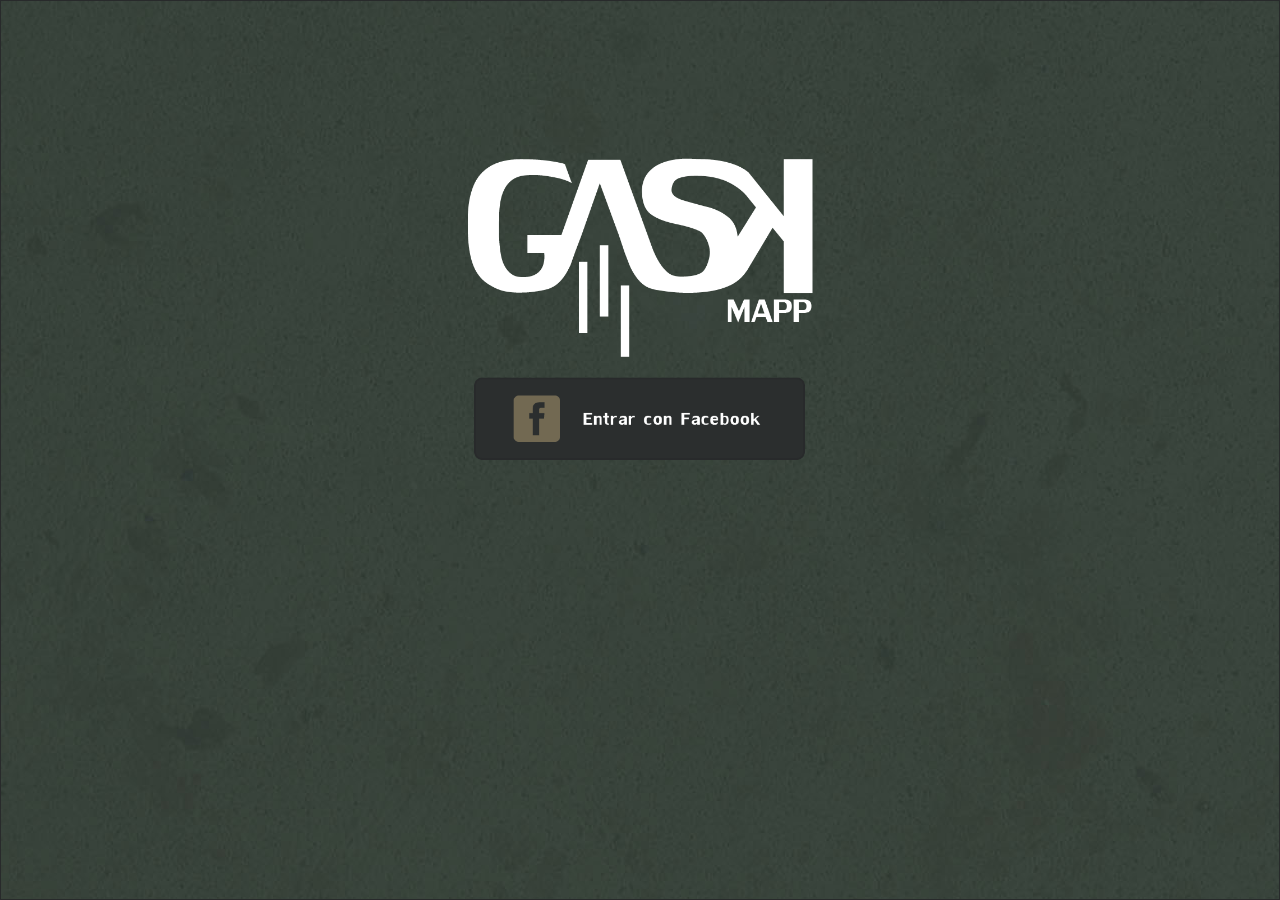
==== index.html @ 3f59571e "Carga Archivos" ====
<!DOCTYPE html>
<html>
    <!-- This code is only meant for previewing your Reflow design. -->
    <head>
	<link rel="stylesheet" href="boilerplate.css" />
	<link rel="stylesheet" href="index.css" />
	<meta charset="utf-8">
	<meta name="viewport" content="initial-scale = 1.0,maximum-scale = 1.0" />
    <script type="text/javascript" src="https://ajax.googleapis.com/ajax/libs/jquery/1.7.1/jquery.min.js"></script>
    <script type="text/javascript" src="javascripts/script.js"></script>
    <script src="https://developers.google.com/speed/libraries/devguide#jquery"></script>
    <script src="flogin.js"></script>
      <script>
        $(document).ready(function(){
          $('#login').facebook_login({
            appId: '713765698675242'
          });
          });
      </script>
    </head>
    <body>

    <div id="primaryContainer" class="primaryContainer clearfix">
        <div id="contLogin" class="clearfix">
            <div id="contLogotipo" class="clearfix">
                <img id="logotipo" src="img/logotipo.png" class="image" />
            </div>
            <div id="contEntrar" class="clearfix">
                <a href="gas.html" id="login"><img id="entrar" src="img/entrar.png" class="image" /><a/>
            </div>
        </div>
       
    </div>
    </body>
</html>
---- boilerplate.css ----
/*
 * HTML5 ✰ Boilerplate
 *
 * What follows is the result of much research on cross-browser styling.
 * Credit left inline and big thanks to Nicolas Gallagher, Jonathan Neal,
 * Kroc Camen, and the H5BP dev community and team.
 *
 * Detailed information about this CSS: h5bp.com/css
 *
 * ==|== normalize ==========================================================
 */


/* =============================================================================
   HTML5 display definitions
   ========================================================================== */

article, aside, details, figcaption, figure, footer, header, hgroup, nav, section { display: block; }
audio, canvas, video { display: inline-block; *display: inline; *zoom: 1; }
audio:not([controls]) { display: none; }
[hidden] { display: none; }


/* =============================================================================
   Base
   ========================================================================== */

/*
 * 1. Correct text resizing oddly in IE6/7 when body font-size is set using em units
 * 2. Force vertical scrollbar in non-IE
 * 3. Prevent iOS text size adjust on device orientation change, without disabling user zoom: h5bp.com/g
 */

html { font-size: 100%; overflow-y: scroll; -webkit-text-size-adjust: 100%; -ms-text-size-adjust: 100%; }

body { margin: 0; font-size: 100%; line-height: 1.231; }

body, button, input, select, textarea { font-family: helvetica, arial,"lucida grande", verdana, "メイリオ", "ＭＳ Ｐゴシック", sans-serif; color: #222; }
/*
 * Remove text-shadow in selection highlight: h5bp.com/i
 * These selection declarations have to be separate
 * Also: hot pink! (or customize the background color to match your design)
 */

::selection { text-shadow: none; background-color: highlight; color: highlighttext; }


/* =============================================================================
   Links
   ========================================================================== */

a { color: #00e; }
a:visited { color: #551a8b; }
a:hover { color: #06e; }
a:focus { outline: thin dotted; }

/* Improve readability when focused and hovered in all browsers: h5bp.com/h */
a:hover, a:active { outline: 0; }


/* =============================================================================
   Typography
   ========================================================================== */

abbr[title] { border-bottom: 1px dotted; }

b, strong { font-weight: bold; }

blockquote { margin: 1em 40px; }

dfn { font-style: italic; }

hr { display: block; height: 1px; border: 0; border-top: 1px solid #ccc; margin: 1em 0; padding: 0; }

ins { background: #ff9; color: #000; text-decoration: none; }

mark { background: #ff0; color: #000; font-style: italic; font-weight: bold; }

/* Redeclare monospace font family: h5bp.com/j */
pre, code, kbd, samp { font-family: monospace, serif; _font-family: 'courier new', monospace; font-size: 1em; }

/* Improve readability of pre-formatted text in all browsers */
pre { white-space: pre; white-space: pre-wrap; word-wrap: break-word; }

q { quotes: none; }
q:before, q:after { content: ""; content: none; }

small { font-size: 85%; }

/* Position subscript and superscript content without affecting line-height: h5bp.com/k */
sub, sup { font-size: 75%; line-height: 0; position: relative; vertical-align: baseline; }
sup { top: -0.5em; }
sub { bottom: -0.25em; }


/* =============================================================================
   Lists
   ========================================================================== */

ul, ol { margin: 1em 0; padding: 0 0 0 40px; }
dd { margin: 0 0 0 40px; }
nav ul, nav ol { list-style: none; list-style-image: none; margin: 0; padding: 0; }


/* =============================================================================
   Embedded content
   ========================================================================== */

/*
 * 1. Improve image quality when scaled in IE7: h5bp.com/d
 * 2. Remove the gap between images and borders on image containers: h5bp.com/e
 */

img { border: 0; -ms-interpolation-mode: bicubic; vertical-align: middle; }

/*
 * Correct overflow not hidden in IE9
 */

svg:not(:root) { overflow: hidden; }


/* =============================================================================
   Figures
   ========================================================================== */

figure { margin: 0; }


/* =============================================================================
   Forms
   ========================================================================== */

form { margin: 0; }
fieldset { border: 0; margin: 0; padding: 0; }

/* Indicate that 'label' will shift focus to the associated form element */
label { cursor: pointer; }

/*
 * 1. Correct color not inheriting in IE6/7/8/9
 * 2. Correct alignment displayed oddly in IE6/7
 */

legend { border: 0; *margin-left: -7px; padding: 0; }

/*
 * 1. Correct font-size not inheriting in all browsers
 * 2. Remove margins in FF3/4 S5 Chrome
 * 3. Define consistent vertical alignment display in all browsers
 */

button, input, select, textarea { font-size: 100%; margin: 0; vertical-align: baseline; *vertical-align: middle; }

/*
 * 1. Define line-height as normal to match FF3/4 (set using !important in the UA stylesheet)
 */

button, input { line-height: normal; }

/*
 * 1. Display hand cursor for clickable form elements
 * 2. Allow styling of clickable form elements in iOS
 * 3. Correct inner spacing displayed oddly in IE7 (doesn't effect IE6)
 */

button, input[type="button"], input[type="reset"], input[type="submit"] { cursor: pointer; -webkit-appearance: button; *overflow: visible; }

/*
 * Consistent box sizing and appearance
 */

input[type="checkbox"], input[type="radio"] { box-sizing: border-box; padding: 0; }
input[type="search"] { -webkit-appearance: textfield; -moz-box-sizing: content-box; -webkit-box-sizing: content-box; box-sizing: content-box; }
input[type="search"]::-webkit-search-decoration { -webkit-appearance: none; }

/*
 * Remove inner padding and border in FF3/4: h5bp.com/l
 */

button::-moz-focus-inner, input::-moz-focus-inner { border: 0; padding: 0; }

/*
 * 1. Remove default vertical scrollbar in IE6/7/8/9
 * 2. Allow only vertical resizing
 */

textarea { overflow: auto; vertical-align: top; resize: vertical; }

/* Colors for form validity */
input:valid, textarea:valid {  }
input:invalid, textarea:invalid { background-color: #f0dddd; }


/* =============================================================================
   Tables
   ========================================================================== */

table { border-collapse: collapse; border-spacing: 0; }
td { vertical-align: top; }


/* ==|== primary styles =====================================================
   Author:
   ========================================================================== */

/* ==|== media queries ======================================================
   PLACEHOLDER Media Queries for Responsive Design.
   These override the primary ('mobile first') styles
   Modify as content requires.
   ========================================================================== */

@media only screen and (min-width: 480px) {
  /* Style adjustments for viewports 480px and over go here */

}

@media only screen and (min-width: 768px) {
  /* Style adjustments for viewports 768px and over go here */

}



/* ==|== non-semantic helper classes ========================================
   Please define your styles before this section.
   ========================================================================== */

/* For image replacement */
.ir { display: block; border: 0; text-indent: -999em; overflow: hidden; background-color: transparent; background-repeat: no-repeat; text-align: left; direction: ltr; }
.ir br { display: none; }

/* Hide from both screenreaders and browsers: h5bp.com/u */
.hidden { display: none !important; visibility: hidden; }

/* Hide only visually, but have it available for screenreaders: h5bp.com/v */
.visuallyhidden { border: 0; clip: rect(0 0 0 0); height: 1px; margin: -1px; overflow: hidden; padding: 0; position: absolute; width: 1px; }

/* Extends the .visuallyhidden class to allow the element to be focusable when navigated to via the keyboard: h5bp.com/p */
.visuallyhidden.focusable:active, .visuallyhidden.focusable:focus { clip: auto; height: auto; margin: 0; overflow: visible; position: static; width: auto; }

/* Hide visually and from screenreaders, but maintain layout */
.invisible { visibility: hidden; }

/* Contain floats: h5bp.com/q */
.clearfix:before, .clearfix:after { content: ""; display: table; }
.clearfix:after { clear: both; }
.clearfix { *zoom: 1; }



/* ==|== print styles =======================================================
   Print styles.
   Inlined to avoid required HTTP connection: h5bp.com/r
   ========================================================================== */

@media print {
    * { background: transparent !important; color: black !important; box-shadow:none !important; text-shadow: none !important; filter:none !important; -ms-filter: none !important; } /* Black prints faster: h5bp.com/s */
    a, a:visited { text-decoration: underline; }
    a[href]:after { content: " (" attr(href) ")"; }
    abbr[title]:after { content: " (" attr(title) ")"; }
    .ir a:after, a[href^="javascript:"]:after, a[href^="#"]:after { content: ""; }  /* Don't show links for images, or javascript/internal links */
    pre, blockquote { border: 1px solid #999; page-break-inside: avoid; }
    table { display: table-header-group; } /* h5bp.com/t */
    tr, img { page-break-inside: avoid; }
    img { max-width: 100% !important; }
    @page { margin: 0.5cm; }
    p, h2, h3 { orphans: 3; widows: 3; }
    h2, h3 { page-break-after: avoid; }
}

/* reflow reset for -webkit-margin-before: 1em */
p { margin: 0; }

html {
    overflow-y: auto;
    background-color: transparent;
    height: 100%;
}

body {
    background: #fff;
    font: normal 100%;
    position: relative;
    height: 100%;
}

body, div, img, p, button, input, select, textarea, a {
    box-sizing: border-box;
}

.image {
    display: block;
}

input {
    cursor: default;
    display: block;
}

input[type=button] {
    background-color: #e5e9e8;
    border: 1px solid #9daca9;
    border-radius: 4px;
    box-shadow: inset 0 1px #fff;
    font: inherit;
    letter-spacing: inherit;
    text-indent: inherit;
    color: inherit;
}

input[type=button]:hover {
    background-color: #eff1f1;
}

input[type=button]:active {
    background-color: #d2d6d6;
    border: 1px solid #9daca9;
    box-shadow: inset 0 1px rgba(0,0,0,0.1);
}

/* Reset anchor styles to an unstyled default to be in parity with design surface. It 
   is presumed that most link styles in real-world designs are custom (non-default). */
a, a:visited, a:hover, a:active {
    color: inherit;
    text-decoration: inherit;
}
---- index.css ----
/* This code is only meant for previewing your Reflow design. */
.primaryContainer {
    height: auto;
    margin-left: auto;
    margin-right: auto;
    min-height: 100%;
    width: 100%;
    background-image:url("img/fondo.jpg");
    background-position: 0% 0%;
    background-repeat: repeat;
    background-attachment: scroll;
    background-size: auto;
    border-top-color: rgb(40, 42, 43);
    border-right-color: rgb(40, 42, 43);
    border-bottom-color: rgb(40, 42, 43);
    border-left-color: rgb(40, 42, 43);
    border-top-width: 1px;
    border-right-width: 1px;
    border-bottom-width: 1px;
    border-left-width: 1px;
    border-top-style: solid;
    border-right-style: solid;
    border-bottom-style: solid;
    border-left-style: solid;
}

#nav {
    float: left;
    height: 80px;
    margin-left: 0px;
    margin-top: 0px;
    clear: none;
    width: 100%;
    position: absolute;
    top: auto;
    left: auto;
    bottom: 0px;
    background-color: rgb(44, 46, 47);
    border-top-left-radius: 10px;
    border-top-right-radius: 10px;
    border-bottom-right-radius: 10px;
    border-bottom-left-radius: 10px;
}

#btn2 {
    float: left;
    height: 60px;
    margin-left: 0px;
    margin-top: 0px;
    clear: none;
    width: 33.23%;
    margin-right: 0px;
    left: auto;
    margin-bottom: 0px;
    border-top-left-radius: 10px;
    border-top-right-radius: 10px;
    border-bottom-right-radius: 10px;
    border-bottom-left-radius: 10px;
    background-color: rgb(44, 46, 47);
    border-top-color: rgb(40, 42, 43);
    border-right-color: rgb(40, 42, 43);
    border-bottom-color: rgb(40, 42, 43);
    border-left-color: rgb(40, 42, 43);
    border-top-width: 3px;
    border-right-width: 3px;
    border-bottom-width: 3px;
    border-left-width: 3px;
    border-top-style: solid;
    border-right-style: solid;
    border-bottom-style: solid;
    border-left-style: solid;
}

#btn1 {
    float: left;
    height: 60px;
    margin-left: 2px;
    margin-top: 0px;
    clear: none;
    width: 33.23%;
    margin-right: 0px;
    margin-bottom: 0px;
    border-top-left-radius: 10px;
    border-top-right-radius: 10px;
    border-bottom-right-radius: 10px;
    border-bottom-left-radius: 10px;
    background-color: rgb(44, 46, 47);
    border-top-color: rgb(40, 42, 43);
    border-right-color: rgb(40, 42, 43);
    border-bottom-color: rgb(40, 42, 43);
    border-left-color: rgb(40, 42, 43);
    border-top-width: 3px;
    border-right-width: 3px;
    border-bottom-width: 3px;
    border-left-width: 3px;
    border-top-style: solid;
    border-right-style: solid;
    border-bottom-style: solid;
    border-left-style: solid;
}

#btn3 {
    float: left;
    height: 60px;
    margin-left: 0px;
    margin-top: 0px;
    clear: none;
    width: 33%;
    min-height: 50px;
    margin-right: 0px;
    margin-bottom: 0px;
    border-top-left-radius: 10px;
    border-top-right-radius: 10px;
    border-bottom-right-radius: 10px;
    border-bottom-left-radius: 10px;
    background-color: rgb(44, 46, 47);
    border-top-color: rgb(40, 42, 43);
    border-right-color: rgb(40, 42, 43);
    border-bottom-color: rgb(40, 42, 43);
    border-left-color: rgb(40, 42, 43);
    border-top-width: 3px;
    border-right-width: 3px;
    border-bottom-width: 3px;
    border-left-width: 3px;
    border-top-style: solid;
    border-right-style: solid;
    border-bottom-style: solid;
    border-left-style: solid;
}

#imgBtn1 {
    float: none;
    width: 40.52px;
    max-width: none;
    height: 53.22px;
    margin-left: auto;
    margin-top: 0px;
    clear: none;
    color: rgb(0, 0, 0);
    margin-bottom: 0px;
    position: static;
    margin-right: auto;
}

#imgBtn2 {
    float: none;
    width: 55.86px;
    max-width: none;
    height: 51.98px;
    margin-left: auto;
    margin-top: 0.98px;
    clear: none;
    color: rgb(0, 0, 0);
    margin-bottom: 0px;
    margin-right: auto;
}

#imgBtn3 {
    float: none;
    width: 45.2px;
    max-width: none;
    height: 53px;
    margin-left: auto;
    margin-top: 0px;
    clear: none;
    color: rgb(0, 0, 0);
    margin-bottom: 0px;
    margin-right: auto;
}

#contLogin {
    float: none;
    height: 314.75px;
    margin-left: auto;
    margin-top: 155px;
    clear: none;
    width: 380.87px;
    margin-right: auto;
    margin-bottom: 0px;
}

#contLogotipo {
    float: none;
    height: 208px;
    margin-left: auto;
    margin-top: 0px;
    clear: none;
    width: 94.88%;
    margin-right: auto;
    margin-bottom: 0px;
}

#logotipo {
    float: none;
    width: 96.69%;
    max-width: 100%;
    height: auto;
    margin-left: auto;
    margin-top: 0px;
    clear: none;
    color: rgb(0, 0, 0);
    margin-right: auto;
}

#contEntrar {
    float: none;
    height: 94.13px;
    margin-left: auto;
    margin-top: 12.63px;
    clear: none;
    width: 91.74%;
    margin-right: auto;
    margin-bottom: 0px;
}

#entrar {
    float: none;
    width: 95.31%;
    max-width: 95.497905%;
    height: auto;
    margin-left: auto;
    margin-top: 0px;
    clear: none;
    color: rgb(0, 0, 0);
    margin-right: auto;
}

#contNav {
    float: none;
    height: 66px;
    margin-left: auto;
    margin-top: 8.25px;
    clear: none;
    width: 632px;
    margin-right: auto;
}

@media only screen and (max-width: 960px) {
    #nav {
        float: left;
        margin-left: 0px;
        margin-top: 0px;
        clear: none;
        width: 100%;
        position: absolute;
        top: auto;
        left: 0px;
        height: 80px;
        background-color: rgb(44, 46, 47);
    }

    #btn2 {
        float: left;
        clear: none;
        position: static;
        top: 0px;
        left: 0px;
    }

    #btn1 {
        float: left;
        clear: none;
        position: relative;
        top: 0px;
        left: 0px;
    }

    .primaryContainer {
        position: relative;
        background-color: rgb(59, 72, 66);
    }

    #btn3 {
        float: left;
        clear: none;
        min-height: 50px;
        position: static;
        top: 0px;
        left: 0px;
    }

    #imgBtn1 {
        clear: none;
        color: rgb(0, 0, 0);
    }

    #imgBtn2 {
        clear: none;
        color: rgb(0, 0, 0);
    }

    #imgBtn3 {
        clear: none;
        color: rgb(0, 0, 0);
    }

    #contLogin {
        float: none;
        clear: none;
    }

    #contLogotipo {
        float: none;
        clear: none;
    }

    #logotipo {
        float: none;
        max-width: 100%;
        height: auto;
        margin-left: auto;
        margin-top: 0px;
        clear: none;
        color: rgb(0, 0, 0);
        margin-right: auto;
    }

    #contEntrar {
        float: none;
        clear: none;
    }

    #entrar {
        float: none;
        max-width: 95.497905%;
        height: auto;
        margin-left: auto;
        margin-top: 0px;
        clear: none;
        color: rgb(0, 0, 0);
        margin-right: auto;
    }
}

@media only screen and (max-width: 720px) {
    #nav {
        width: 100%;
        left: 0px;
        top: auto;
    }

    #btn2 {
        bottom: 0px;
        right: auto;
    }

    #contLogin {
        width: 53.045961%;
        height: auto;
    }

    #contLogotipo {
        height: auto;
    }

    #contEntrar {
        clear: none;
        height: auto;
    }

    #contNav {
        width: 96.48855%;
    }
}

@media only screen and (max-width: 400px) {
    #nav {
        width: 100%;
        left: 0px;
        top: auto;
    }

    #btn3 {
        min-height: 0px;
        width: 32%;
    }

    #contEntrar {
        clear: none;
    }
}
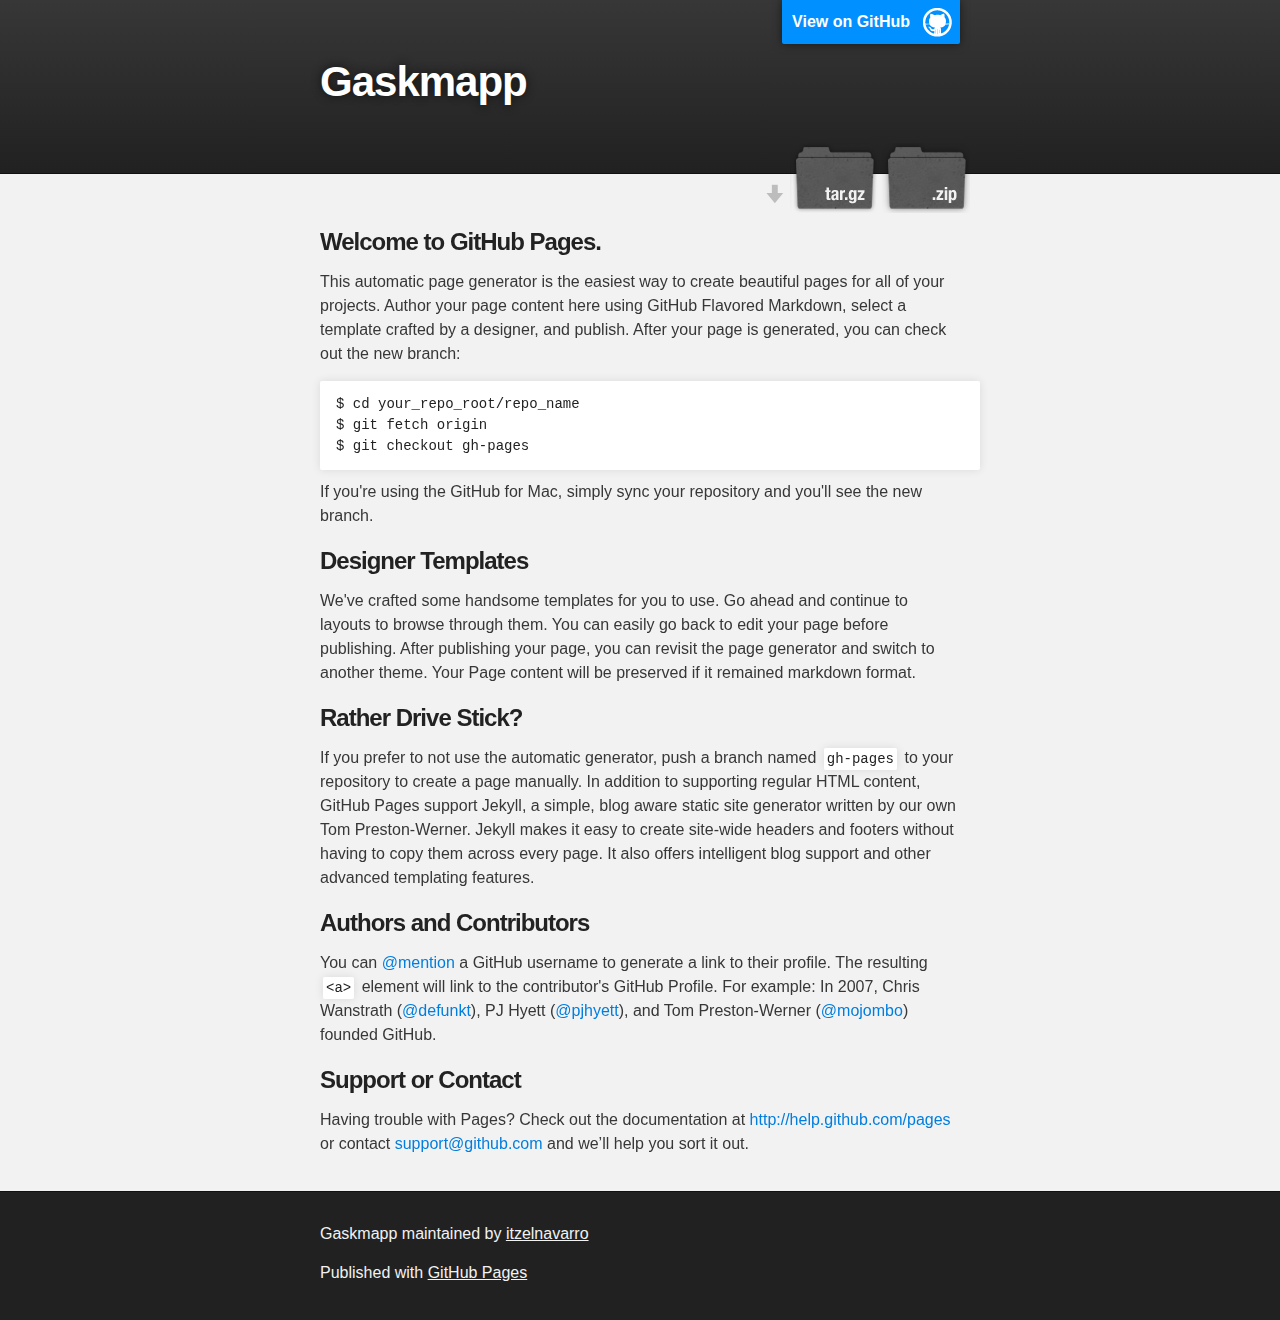
==== commit a305846d: "Create gh-pages branch via GitHub" ====
--- a/index.html
+++ b/index.html
@@ -1,35 +1,79 @@
 <!DOCTYPE html>
 <html>
-    <!-- This code is only meant for previewing your Reflow design. -->
-    <head>
-	<link rel="stylesheet" href="boilerplate.css" />
-	<link rel="stylesheet" href="index.css" />
-	<meta charset="utf-8">
-	<meta name="viewport" content="initial-scale = 1.0,maximum-scale = 1.0" />
-    <script type="text/javascript" src="https://ajax.googleapis.com/ajax/libs/jquery/1.7.1/jquery.min.js"></script>
-    <script type="text/javascript" src="javascripts/script.js"></script>
-    <script src="https://developers.google.com/speed/libraries/devguide#jquery"></script>
-    <script src="flogin.js"></script>
-      <script>
-        $(document).ready(function(){
-          $('#login').facebook_login({
-            appId: '713765698675242'
-          });
-          });
-      </script>
-    </head>
-    <body>
 
-    <div id="primaryContainer" class="primaryContainer clearfix">
-        <div id="contLogin" class="clearfix">
-            <div id="contLogotipo" class="clearfix">
-                <img id="logotipo" src="img/logotipo.png" class="image" />
-            </div>
-            <div id="contEntrar" class="clearfix">
-                <a href="gas.html" id="login"><img id="entrar" src="img/entrar.png" class="image" /><a/>
-            </div>
-        </div>
-       
+  <head>
+    <meta charset='utf-8' />
+    <meta http-equiv="X-UA-Compatible" content="chrome=1" />
+    <meta name="description" content="Gaskmapp : " />
+
+    <link rel="stylesheet" type="text/css" media="screen" href="stylesheets/stylesheet.css">
+
+    <title>Gaskmapp</title>
+  </head>
+
+  <body>
+
+    <!-- HEADER -->
+    <div id="header_wrap" class="outer">
+        <header class="inner">
+          <a id="forkme_banner" href="https://github.com/itzelnavarro/GaskMapp">View on GitHub</a>
+
+          <h1 id="project_title">Gaskmapp</h1>
+          <h2 id="project_tagline"></h2>
+
+            <section id="downloads">
+              <a class="zip_download_link" href="https://github.com/itzelnavarro/GaskMapp/zipball/master">Download this project as a .zip file</a>
+              <a class="tar_download_link" href="https://github.com/itzelnavarro/GaskMapp/tarball/master">Download this project as a tar.gz file</a>
+            </section>
+        </header>
     </div>
-    </body>
-</html>+
+    <!-- MAIN CONTENT -->
+    <div id="main_content_wrap" class="outer">
+      <section id="main_content" class="inner">
+        <h3>
+<a name="welcome-to-github-pages" class="anchor" href="#welcome-to-github-pages"><span class="octicon octicon-link"></span></a>Welcome to GitHub Pages.</h3>
+
+<p>This automatic page generator is the easiest way to create beautiful pages for all of your projects. Author your page content here using GitHub Flavored Markdown, select a template crafted by a designer, and publish. After your page is generated, you can check out the new branch:</p>
+
+<pre><code>$ cd your_repo_root/repo_name
+$ git fetch origin
+$ git checkout gh-pages
+</code></pre>
+
+<p>If you're using the GitHub for Mac, simply sync your repository and you'll see the new branch.</p>
+
+<h3>
+<a name="designer-templates" class="anchor" href="#designer-templates"><span class="octicon octicon-link"></span></a>Designer Templates</h3>
+
+<p>We've crafted some handsome templates for you to use. Go ahead and continue to layouts to browse through them. You can easily go back to edit your page before publishing. After publishing your page, you can revisit the page generator and switch to another theme. Your Page content will be preserved if it remained markdown format.</p>
+
+<h3>
+<a name="rather-drive-stick" class="anchor" href="#rather-drive-stick"><span class="octicon octicon-link"></span></a>Rather Drive Stick?</h3>
+
+<p>If you prefer to not use the automatic generator, push a branch named <code>gh-pages</code> to your repository to create a page manually. In addition to supporting regular HTML content, GitHub Pages support Jekyll, a simple, blog aware static site generator written by our own Tom Preston-Werner. Jekyll makes it easy to create site-wide headers and footers without having to copy them across every page. It also offers intelligent blog support and other advanced templating features.</p>
+
+<h3>
+<a name="authors-and-contributors" class="anchor" href="#authors-and-contributors"><span class="octicon octicon-link"></span></a>Authors and Contributors</h3>
+
+<p>You can <a href="https://github.com/blog/821" class="user-mention">@mention</a> a GitHub username to generate a link to their profile. The resulting <code>&lt;a&gt;</code> element will link to the contributor's GitHub Profile. For example: In 2007, Chris Wanstrath (<a href="https://github.com/defunkt" class="user-mention">@defunkt</a>), PJ Hyett (<a href="https://github.com/pjhyett" class="user-mention">@pjhyett</a>), and Tom Preston-Werner (<a href="https://github.com/mojombo" class="user-mention">@mojombo</a>) founded GitHub.</p>
+
+<h3>
+<a name="support-or-contact" class="anchor" href="#support-or-contact"><span class="octicon octicon-link"></span></a>Support or Contact</h3>
+
+<p>Having trouble with Pages? Check out the documentation at <a href="http://help.github.com/pages">http://help.github.com/pages</a> or contact <a href="mailto:support@github.com">support@github.com</a> and we’ll help you sort it out.</p>
+      </section>
+    </div>
+
+    <!-- FOOTER  -->
+    <div id="footer_wrap" class="outer">
+      <footer class="inner">
+        <p class="copyright">Gaskmapp maintained by <a href="https://github.com/itzelnavarro">itzelnavarro</a></p>
+        <p>Published with <a href="http://pages.github.com">GitHub Pages</a></p>
+      </footer>
+    </div>
+
+    
+
+  </body>
+</html>
--- a/stylesheets/stylesheet.css
+++ b/stylesheets/stylesheet.css
@@ -0,0 +1,423 @@
+/*******************************************************************************
+Slate Theme for GitHub Pages
+by Jason Costello, @jsncostello
+*******************************************************************************/
+
+@import url(pygment_trac.css);
+
+/*******************************************************************************
+MeyerWeb Reset
+*******************************************************************************/
+
+html, body, div, span, applet, object, iframe,
+h1, h2, h3, h4, h5, h6, p, blockquote, pre,
+a, abbr, acronym, address, big, cite, code,
+del, dfn, em, img, ins, kbd, q, s, samp,
+small, strike, strong, sub, sup, tt, var,
+b, u, i, center,
+dl, dt, dd, ol, ul, li,
+fieldset, form, label, legend,
+table, caption, tbody, tfoot, thead, tr, th, td,
+article, aside, canvas, details, embed,
+figure, figcaption, footer, header, hgroup,
+menu, nav, output, ruby, section, summary,
+time, mark, audio, video {
+  margin: 0;
+  padding: 0;
+  border: 0;
+  font: inherit;
+  vertical-align: baseline;
+}
+
+/* HTML5 display-role reset for older browsers */
+article, aside, details, figcaption, figure,
+footer, header, hgroup, menu, nav, section {
+  display: block;
+}
+
+ol, ul {
+  list-style: none;
+}
+
+table {
+  border-collapse: collapse;
+  border-spacing: 0;
+}
+
+/*******************************************************************************
+Theme Styles
+*******************************************************************************/
+
+body {
+  box-sizing: border-box;
+  color:#373737;
+  background: #212121;
+  font-size: 16px;
+  font-family: 'Myriad Pro', Calibri, Helvetica, Arial, sans-serif;
+  line-height: 1.5;
+  -webkit-font-smoothing: antialiased;
+}
+
+h1, h2, h3, h4, h5, h6 {
+  margin: 10px 0;
+  font-weight: 700;
+  color:#222222;
+  font-family: 'Lucida Grande', 'Calibri', Helvetica, Arial, sans-serif;
+  letter-spacing: -1px;
+}
+
+h1 {
+  font-size: 36px;
+  font-weight: 700;
+}
+
+h2 {
+  padding-bottom: 10px;
+  font-size: 32px;
+  background: url('../images/bg_hr.png') repeat-x bottom;
+}
+
+h3 {
+  font-size: 24px;
+}
+
+h4 {
+  font-size: 21px;
+}
+
+h5 {
+  font-size: 18px;
+}
+
+h6 {
+  font-size: 16px;
+}
+
+p {
+  margin: 10px 0 15px 0;
+}
+
+footer p {
+  color: #f2f2f2;
+}
+
+a {
+  text-decoration: none;
+  color: #007edf;
+  text-shadow: none;
+
+  transition: color 0.5s ease;
+  transition: text-shadow 0.5s ease;
+  -webkit-transition: color 0.5s ease;
+  -webkit-transition: text-shadow 0.5s ease;
+  -moz-transition: color 0.5s ease;
+  -moz-transition: text-shadow 0.5s ease;
+  -o-transition: color 0.5s ease;
+  -o-transition: text-shadow 0.5s ease;
+  -ms-transition: color 0.5s ease;
+  -ms-transition: text-shadow 0.5s ease;
+}
+
+a:hover, a:focus {text-decoration: underline;}
+
+footer a {
+  color: #F2F2F2;
+  text-decoration: underline;
+}
+
+em {
+  font-style: italic;
+}
+
+strong {
+  font-weight: bold;
+}
+
+img {
+  position: relative;
+  margin: 0 auto;
+  max-width: 739px;
+  padding: 5px;
+  margin: 10px 0 10px 0;
+  border: 1px solid #ebebeb;
+
+  box-shadow: 0 0 5px #ebebeb;
+  -webkit-box-shadow: 0 0 5px #ebebeb;
+  -moz-box-shadow: 0 0 5px #ebebeb;
+  -o-box-shadow: 0 0 5px #ebebeb;
+  -ms-box-shadow: 0 0 5px #ebebeb;
+}
+
+p img {
+  display: inline;
+  margin: 0;
+  padding: 0;
+  vertical-align: middle;
+  text-align: center;
+  border: none;
+}
+
+pre, code {
+  width: 100%;
+  color: #222;
+  background-color: #fff;
+
+  font-family: Monaco, "Bitstream Vera Sans Mono", "Lucida Console", Terminal, monospace;
+  font-size: 14px;
+
+  border-radius: 2px;
+  -moz-border-radius: 2px;
+  -webkit-border-radius: 2px;
+}
+
+pre {
+  width: 100%;
+  padding: 10px;
+  box-shadow: 0 0 10px rgba(0,0,0,.1);
+  overflow: auto;
+}
+
+code {
+  padding: 3px;
+  margin: 0 3px;
+  box-shadow: 0 0 10px rgba(0,0,0,.1);
+}
+
+pre code {
+  display: block;
+  box-shadow: none;
+}
+
+blockquote {
+  color: #666;
+  margin-bottom: 20px;
+  padding: 0 0 0 20px;
+  border-left: 3px solid #bbb;
+}
+
+
+ul, ol, dl {
+  margin-bottom: 15px
+}
+
+ul {
+  list-style: inside;
+  padding-left: 20px;
+}
+
+ol {
+  list-style: decimal inside;
+  padding-left: 20px;
+}
+
+dl dt {
+  font-weight: bold;
+}
+
+dl dd {
+  padding-left: 20px;
+  font-style: italic;
+}
+
+dl p {
+  padding-left: 20px;
+  font-style: italic;
+}
+
+hr {
+  height: 1px;
+  margin-bottom: 5px;
+  border: none;
+  background: url('../images/bg_hr.png') repeat-x center;
+}
+
+table {
+  border: 1px solid #373737;
+  margin-bottom: 20px;
+  text-align: left;
+ }
+
+th {
+  font-family: 'Lucida Grande', 'Helvetica Neue', Helvetica, Arial, sans-serif;
+  padding: 10px;
+  background: #373737;
+  color: #fff;
+ }
+
+td {
+  padding: 10px;
+  border: 1px solid #373737;
+ }
+
+form {
+  background: #f2f2f2;
+  padding: 20px;
+}
+
+/*******************************************************************************
+Full-Width Styles
+*******************************************************************************/
+
+.outer {
+  width: 100%;
+}
+
+.inner {
+  position: relative;
+  max-width: 640px;
+  padding: 20px 10px;
+  margin: 0 auto;
+}
+
+#forkme_banner {
+  display: block;
+  position: absolute;
+  top:0;
+  right: 10px;
+  z-index: 10;
+  padding: 10px 50px 10px 10px;
+  color: #fff;
+  background: url('../images/blacktocat.png') #0090ff no-repeat 95% 50%;
+  font-weight: 700;
+  box-shadow: 0 0 10px rgba(0,0,0,.5);
+  border-bottom-left-radius: 2px;
+  border-bottom-right-radius: 2px;
+}
+
+#header_wrap {
+  background: #212121;
+  background: -moz-linear-gradient(top, #373737, #212121);
+  background: -webkit-linear-gradient(top, #373737, #212121);
+  background: -ms-linear-gradient(top, #373737, #212121);
+  background: -o-linear-gradient(top, #373737, #212121);
+  background: linear-gradient(top, #373737, #212121);
+}
+
+#header_wrap .inner {
+  padding: 50px 10px 30px 10px;
+}
+
+#project_title {
+  margin: 0;
+  color: #fff;
+  font-size: 42px;
+  font-weight: 700;
+  text-shadow: #111 0px 0px 10px;
+}
+
+#project_tagline {
+  color: #fff;
+  font-size: 24px;
+  font-weight: 300;
+  background: none;
+  text-shadow: #111 0px 0px 10px;
+}
+
+#downloads {
+  position: absolute;
+  width: 210px;
+  z-index: 10;
+  bottom: -40px;
+  right: 0;
+  height: 70px;
+  background: url('../images/icon_download.png') no-repeat 0% 90%;
+}
+
+.zip_download_link {
+  display: block;
+  float: right;
+  width: 90px;
+  height:70px;
+  text-indent: -5000px;
+  overflow: hidden;
+  background: url(../images/sprite_download.png) no-repeat bottom left;
+}
+
+.tar_download_link {
+  display: block;
+  float: right;
+  width: 90px;
+  height:70px;
+  text-indent: -5000px;
+  overflow: hidden;
+  background: url(../images/sprite_download.png) no-repeat bottom right;
+  margin-left: 10px;
+}
+
+.zip_download_link:hover {
+  background: url(../images/sprite_download.png) no-repeat top left;
+}
+
+.tar_download_link:hover {
+  background: url(../images/sprite_download.png) no-repeat top right;
+}
+
+#main_content_wrap {
+  background: #f2f2f2;
+  border-top: 1px solid #111;
+  border-bottom: 1px solid #111;
+}
+
+#main_content {
+  padding-top: 40px;
+}
+
+#footer_wrap {
+  background: #212121;
+}
+
+
+
+/*******************************************************************************
+Small Device Styles
+*******************************************************************************/
+
+@media screen and (max-width: 480px) {
+  body {
+    font-size:14px;
+  }
+
+  #downloads {
+    display: none;
+  }
+
+  .inner {
+    min-width: 320px;
+    max-width: 480px;
+  }
+
+  #project_title {
+  font-size: 32px;
+  }
+
+  h1 {
+    font-size: 28px;
+  }
+
+  h2 {
+    font-size: 24px;
+  }
+
+  h3 {
+    font-size: 21px;
+  }
+
+  h4 {
+    font-size: 18px;
+  }
+
+  h5 {
+    font-size: 14px;
+  }
+
+  h6 {
+    font-size: 12px;
+  }
+
+  code, pre {
+    min-width: 320px;
+    max-width: 480px;
+    font-size: 11px;
+  }
+
+}
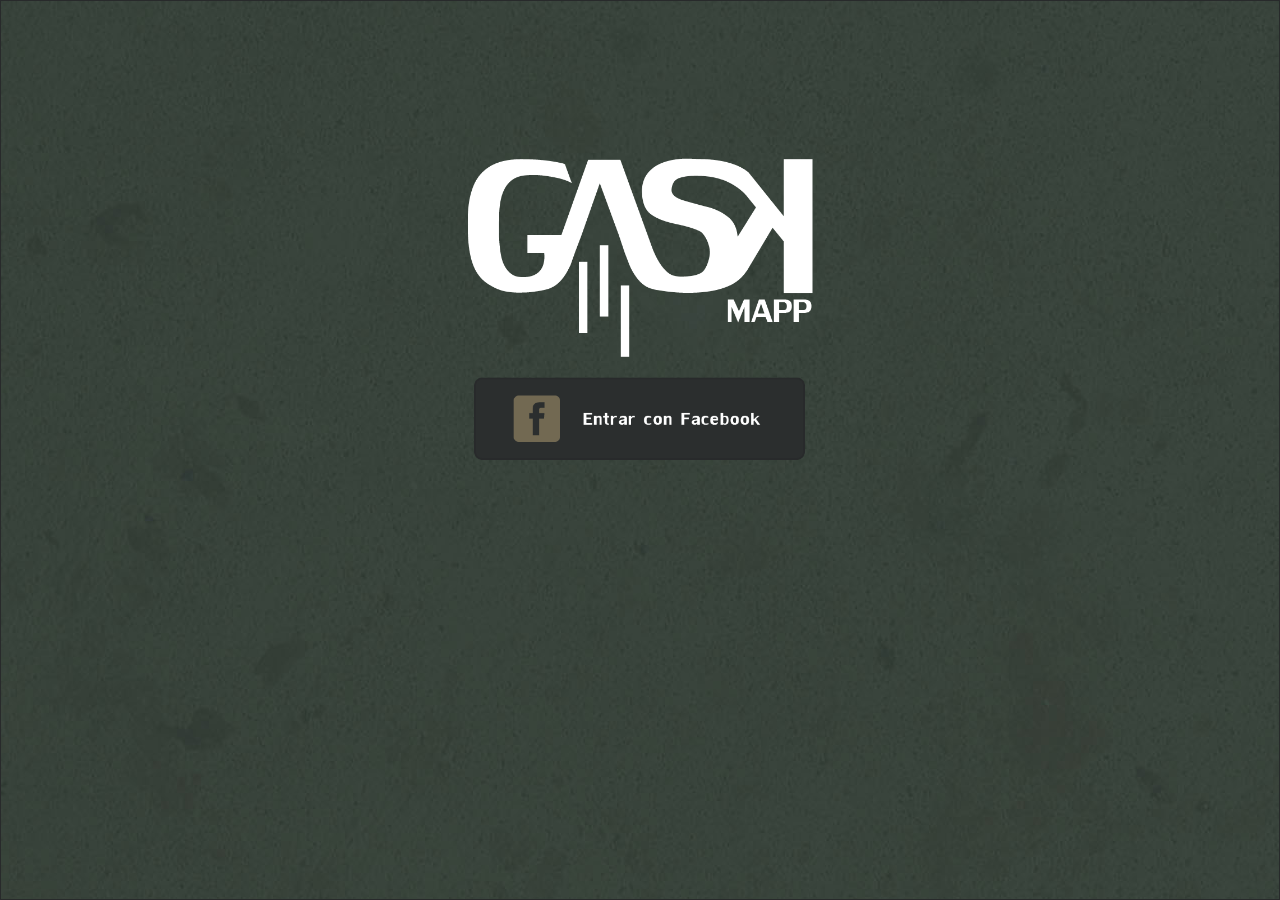
==== commit 4982f8cf: "Carga archivos gh" ====
--- a/index.html
+++ b/index.html
@@ -1,79 +1,35 @@
 <!DOCTYPE html>
 <html>
+    <!-- This code is only meant for previewing your Reflow design. -->
+    <head>
+	<link rel="stylesheet" href="boilerplate.css" />
+	<link rel="stylesheet" href="index.css" />
+	<meta charset="utf-8">
+	<meta name="viewport" content="initial-scale = 1.0,maximum-scale = 1.0" />
+    <script type="text/javascript" src="https://ajax.googleapis.com/ajax/libs/jquery/1.7.1/jquery.min.js"></script>
+    <script type="text/javascript" src="javascripts/script.js"></script>
+    <script src="https://developers.google.com/speed/libraries/devguide#jquery"></script>
+    <script src="flogin.js"></script>
+      <script>
+        $(document).ready(function(){
+          $('#login').facebook_login({
+            appId: '713765698675242'
+          });
+          });
+      </script>
+    </head>
+    <body>
 
-  <head>
-    <meta charset='utf-8' />
-    <meta http-equiv="X-UA-Compatible" content="chrome=1" />
-    <meta name="description" content="Gaskmapp : " />
-
-    <link rel="stylesheet" type="text/css" media="screen" href="stylesheets/stylesheet.css">
-
-    <title>Gaskmapp</title>
-  </head>
-
-  <body>
-
-    <!-- HEADER -->
-    <div id="header_wrap" class="outer">
-        <header class="inner">
-          <a id="forkme_banner" href="https://github.com/itzelnavarro/GaskMapp">View on GitHub</a>
-
-          <h1 id="project_title">Gaskmapp</h1>
-          <h2 id="project_tagline"></h2>
-
-            <section id="downloads">
-              <a class="zip_download_link" href="https://github.com/itzelnavarro/GaskMapp/zipball/master">Download this project as a .zip file</a>
-              <a class="tar_download_link" href="https://github.com/itzelnavarro/GaskMapp/tarball/master">Download this project as a tar.gz file</a>
-            </section>
-        </header>
+    <div id="primaryContainer" class="primaryContainer clearfix">
+        <div id="contLogin" class="clearfix">
+            <div id="contLogotipo" class="clearfix">
+                <img id="logotipo" src="img/logotipo.png" class="image" />
+            </div>
+            <div id="contEntrar" class="clearfix">
+                <a href="gas.html" id="login"><img id="entrar" src="img/entrar.png" class="image" /><a/>
+            </div>
+        </div>
+       
     </div>
-
-    <!-- MAIN CONTENT -->
-    <div id="main_content_wrap" class="outer">
-      <section id="main_content" class="inner">
-        <h3>
-<a name="welcome-to-github-pages" class="anchor" href="#welcome-to-github-pages"><span class="octicon octicon-link"></span></a>Welcome to GitHub Pages.</h3>
-
-<p>This automatic page generator is the easiest way to create beautiful pages for all of your projects. Author your page content here using GitHub Flavored Markdown, select a template crafted by a designer, and publish. After your page is generated, you can check out the new branch:</p>
-
-<pre><code>$ cd your_repo_root/repo_name
-$ git fetch origin
-$ git checkout gh-pages
-</code></pre>
-
-<p>If you're using the GitHub for Mac, simply sync your repository and you'll see the new branch.</p>
-
-<h3>
-<a name="designer-templates" class="anchor" href="#designer-templates"><span class="octicon octicon-link"></span></a>Designer Templates</h3>
-
-<p>We've crafted some handsome templates for you to use. Go ahead and continue to layouts to browse through them. You can easily go back to edit your page before publishing. After publishing your page, you can revisit the page generator and switch to another theme. Your Page content will be preserved if it remained markdown format.</p>
-
-<h3>
-<a name="rather-drive-stick" class="anchor" href="#rather-drive-stick"><span class="octicon octicon-link"></span></a>Rather Drive Stick?</h3>
-
-<p>If you prefer to not use the automatic generator, push a branch named <code>gh-pages</code> to your repository to create a page manually. In addition to supporting regular HTML content, GitHub Pages support Jekyll, a simple, blog aware static site generator written by our own Tom Preston-Werner. Jekyll makes it easy to create site-wide headers and footers without having to copy them across every page. It also offers intelligent blog support and other advanced templating features.</p>
-
-<h3>
-<a name="authors-and-contributors" class="anchor" href="#authors-and-contributors"><span class="octicon octicon-link"></span></a>Authors and Contributors</h3>
-
-<p>You can <a href="https://github.com/blog/821" class="user-mention">@mention</a> a GitHub username to generate a link to their profile. The resulting <code>&lt;a&gt;</code> element will link to the contributor's GitHub Profile. For example: In 2007, Chris Wanstrath (<a href="https://github.com/defunkt" class="user-mention">@defunkt</a>), PJ Hyett (<a href="https://github.com/pjhyett" class="user-mention">@pjhyett</a>), and Tom Preston-Werner (<a href="https://github.com/mojombo" class="user-mention">@mojombo</a>) founded GitHub.</p>
-
-<h3>
-<a name="support-or-contact" class="anchor" href="#support-or-contact"><span class="octicon octicon-link"></span></a>Support or Contact</h3>
-
-<p>Having trouble with Pages? Check out the documentation at <a href="http://help.github.com/pages">http://help.github.com/pages</a> or contact <a href="mailto:support@github.com">support@github.com</a> and we’ll help you sort it out.</p>
-      </section>
-    </div>
-
-    <!-- FOOTER  -->
-    <div id="footer_wrap" class="outer">
-      <footer class="inner">
-        <p class="copyright">Gaskmapp maintained by <a href="https://github.com/itzelnavarro">itzelnavarro</a></p>
-        <p>Published with <a href="http://pages.github.com">GitHub Pages</a></p>
-      </footer>
-    </div>
-
-    
-
-  </body>
-</html>
+    </body>
+</html>--- a/boilerplate.css
+++ b/boilerplate.css
@@ -0,0 +1,327 @@
+/*
+ * HTML5 ✰ Boilerplate
+ *
+ * What follows is the result of much research on cross-browser styling.
+ * Credit left inline and big thanks to Nicolas Gallagher, Jonathan Neal,
+ * Kroc Camen, and the H5BP dev community and team.
+ *
+ * Detailed information about this CSS: h5bp.com/css
+ *
+ * ==|== normalize ==========================================================
+ */
+
+
+/* =============================================================================
+   HTML5 display definitions
+   ========================================================================== */
+
+article, aside, details, figcaption, figure, footer, header, hgroup, nav, section { display: block; }
+audio, canvas, video { display: inline-block; *display: inline; *zoom: 1; }
+audio:not([controls]) { display: none; }
+[hidden] { display: none; }
+
+
+/* =============================================================================
+   Base
+   ========================================================================== */
+
+/*
+ * 1. Correct text resizing oddly in IE6/7 when body font-size is set using em units
+ * 2. Force vertical scrollbar in non-IE
+ * 3. Prevent iOS text size adjust on device orientation change, without disabling user zoom: h5bp.com/g
+ */
+
+html { font-size: 100%; overflow-y: scroll; -webkit-text-size-adjust: 100%; -ms-text-size-adjust: 100%; }
+
+body { margin: 0; font-size: 100%; line-height: 1.231; }
+
+body, button, input, select, textarea { font-family: helvetica, arial,"lucida grande", verdana, "メイリオ", "ＭＳ Ｐゴシック", sans-serif; color: #222; }
+/*
+ * Remove text-shadow in selection highlight: h5bp.com/i
+ * These selection declarations have to be separate
+ * Also: hot pink! (or customize the background color to match your design)
+ */
+
+::selection { text-shadow: none; background-color: highlight; color: highlighttext; }
+
+
+/* =============================================================================
+   Links
+   ========================================================================== */
+
+a { color: #00e; }
+a:visited { color: #551a8b; }
+a:hover { color: #06e; }
+a:focus { outline: thin dotted; }
+
+/* Improve readability when focused and hovered in all browsers: h5bp.com/h */
+a:hover, a:active { outline: 0; }
+
+
+/* =============================================================================
+   Typography
+   ========================================================================== */
+
+abbr[title] { border-bottom: 1px dotted; }
+
+b, strong { font-weight: bold; }
+
+blockquote { margin: 1em 40px; }
+
+dfn { font-style: italic; }
+
+hr { display: block; height: 1px; border: 0; border-top: 1px solid #ccc; margin: 1em 0; padding: 0; }
+
+ins { background: #ff9; color: #000; text-decoration: none; }
+
+mark { background: #ff0; color: #000; font-style: italic; font-weight: bold; }
+
+/* Redeclare monospace font family: h5bp.com/j */
+pre, code, kbd, samp { font-family: monospace, serif; _font-family: 'courier new', monospace; font-size: 1em; }
+
+/* Improve readability of pre-formatted text in all browsers */
+pre { white-space: pre; white-space: pre-wrap; word-wrap: break-word; }
+
+q { quotes: none; }
+q:before, q:after { content: ""; content: none; }
+
+small { font-size: 85%; }
+
+/* Position subscript and superscript content without affecting line-height: h5bp.com/k */
+sub, sup { font-size: 75%; line-height: 0; position: relative; vertical-align: baseline; }
+sup { top: -0.5em; }
+sub { bottom: -0.25em; }
+
+
+/* =============================================================================
+   Lists
+   ========================================================================== */
+
+ul, ol { margin: 1em 0; padding: 0 0 0 40px; }
+dd { margin: 0 0 0 40px; }
+nav ul, nav ol { list-style: none; list-style-image: none; margin: 0; padding: 0; }
+
+
+/* =============================================================================
+   Embedded content
+   ========================================================================== */
+
+/*
+ * 1. Improve image quality when scaled in IE7: h5bp.com/d
+ * 2. Remove the gap between images and borders on image containers: h5bp.com/e
+ */
+
+img { border: 0; -ms-interpolation-mode: bicubic; vertical-align: middle; }
+
+/*
+ * Correct overflow not hidden in IE9
+ */
+
+svg:not(:root) { overflow: hidden; }
+
+
+/* =============================================================================
+   Figures
+   ========================================================================== */
+
+figure { margin: 0; }
+
+
+/* =============================================================================
+   Forms
+   ========================================================================== */
+
+form { margin: 0; }
+fieldset { border: 0; margin: 0; padding: 0; }
+
+/* Indicate that 'label' will shift focus to the associated form element */
+label { cursor: pointer; }
+
+/*
+ * 1. Correct color not inheriting in IE6/7/8/9
+ * 2. Correct alignment displayed oddly in IE6/7
+ */
+
+legend { border: 0; *margin-left: -7px; padding: 0; }
+
+/*
+ * 1. Correct font-size not inheriting in all browsers
+ * 2. Remove margins in FF3/4 S5 Chrome
+ * 3. Define consistent vertical alignment display in all browsers
+ */
+
+button, input, select, textarea { font-size: 100%; margin: 0; vertical-align: baseline; *vertical-align: middle; }
+
+/*
+ * 1. Define line-height as normal to match FF3/4 (set using !important in the UA stylesheet)
+ */
+
+button, input { line-height: normal; }
+
+/*
+ * 1. Display hand cursor for clickable form elements
+ * 2. Allow styling of clickable form elements in iOS
+ * 3. Correct inner spacing displayed oddly in IE7 (doesn't effect IE6)
+ */
+
+button, input[type="button"], input[type="reset"], input[type="submit"] { cursor: pointer; -webkit-appearance: button; *overflow: visible; }
+
+/*
+ * Consistent box sizing and appearance
+ */
+
+input[type="checkbox"], input[type="radio"] { box-sizing: border-box; padding: 0; }
+input[type="search"] { -webkit-appearance: textfield; -moz-box-sizing: content-box; -webkit-box-sizing: content-box; box-sizing: content-box; }
+input[type="search"]::-webkit-search-decoration { -webkit-appearance: none; }
+
+/*
+ * Remove inner padding and border in FF3/4: h5bp.com/l
+ */
+
+button::-moz-focus-inner, input::-moz-focus-inner { border: 0; padding: 0; }
+
+/*
+ * 1. Remove default vertical scrollbar in IE6/7/8/9
+ * 2. Allow only vertical resizing
+ */
+
+textarea { overflow: auto; vertical-align: top; resize: vertical; }
+
+/* Colors for form validity */
+input:valid, textarea:valid {  }
+input:invalid, textarea:invalid { background-color: #f0dddd; }
+
+
+/* =============================================================================
+   Tables
+   ========================================================================== */
+
+table { border-collapse: collapse; border-spacing: 0; }
+td { vertical-align: top; }
+
+
+/* ==|== primary styles =====================================================
+   Author:
+   ========================================================================== */
+
+/* ==|== media queries ======================================================
+   PLACEHOLDER Media Queries for Responsive Design.
+   These override the primary ('mobile first') styles
+   Modify as content requires.
+   ========================================================================== */
+
+@media only screen and (min-width: 480px) {
+  /* Style adjustments for viewports 480px and over go here */
+
+}
+
+@media only screen and (min-width: 768px) {
+  /* Style adjustments for viewports 768px and over go here */
+
+}
+
+
+
+/* ==|== non-semantic helper classes ========================================
+   Please define your styles before this section.
+   ========================================================================== */
+
+/* For image replacement */
+.ir { display: block; border: 0; text-indent: -999em; overflow: hidden; background-color: transparent; background-repeat: no-repeat; text-align: left; direction: ltr; }
+.ir br { display: none; }
+
+/* Hide from both screenreaders and browsers: h5bp.com/u */
+.hidden { display: none !important; visibility: hidden; }
+
+/* Hide only visually, but have it available for screenreaders: h5bp.com/v */
+.visuallyhidden { border: 0; clip: rect(0 0 0 0); height: 1px; margin: -1px; overflow: hidden; padding: 0; position: absolute; width: 1px; }
+
+/* Extends the .visuallyhidden class to allow the element to be focusable when navigated to via the keyboard: h5bp.com/p */
+.visuallyhidden.focusable:active, .visuallyhidden.focusable:focus { clip: auto; height: auto; margin: 0; overflow: visible; position: static; width: auto; }
+
+/* Hide visually and from screenreaders, but maintain layout */
+.invisible { visibility: hidden; }
+
+/* Contain floats: h5bp.com/q */
+.clearfix:before, .clearfix:after { content: ""; display: table; }
+.clearfix:after { clear: both; }
+.clearfix { *zoom: 1; }
+
+
+
+/* ==|== print styles =======================================================
+   Print styles.
+   Inlined to avoid required HTTP connection: h5bp.com/r
+   ========================================================================== */
+
+@media print {
+    * { background: transparent !important; color: black !important; box-shadow:none !important; text-shadow: none !important; filter:none !important; -ms-filter: none !important; } /* Black prints faster: h5bp.com/s */
+    a, a:visited { text-decoration: underline; }
+    a[href]:after { content: " (" attr(href) ")"; }
+    abbr[title]:after { content: " (" attr(title) ")"; }
+    .ir a:after, a[href^="javascript:"]:after, a[href^="#"]:after { content: ""; }  /* Don't show links for images, or javascript/internal links */
+    pre, blockquote { border: 1px solid #999; page-break-inside: avoid; }
+    table { display: table-header-group; } /* h5bp.com/t */
+    tr, img { page-break-inside: avoid; }
+    img { max-width: 100% !important; }
+    @page { margin: 0.5cm; }
+    p, h2, h3 { orphans: 3; widows: 3; }
+    h2, h3 { page-break-after: avoid; }
+}
+
+/* reflow reset for -webkit-margin-before: 1em */
+p { margin: 0; }
+
+html {
+    overflow-y: auto;
+    background-color: transparent;
+    height: 100%;
+}
+
+body {
+    background: #fff;
+    font: normal 100%;
+    position: relative;
+    height: 100%;
+}
+
+body, div, img, p, button, input, select, textarea, a {
+    box-sizing: border-box;
+}
+
+.image {
+    display: block;
+}
+
+input {
+    cursor: default;
+    display: block;
+}
+
+input[type=button] {
+    background-color: #e5e9e8;
+    border: 1px solid #9daca9;
+    border-radius: 4px;
+    box-shadow: inset 0 1px #fff;
+    font: inherit;
+    letter-spacing: inherit;
+    text-indent: inherit;
+    color: inherit;
+}
+
+input[type=button]:hover {
+    background-color: #eff1f1;
+}
+
+input[type=button]:active {
+    background-color: #d2d6d6;
+    border: 1px solid #9daca9;
+    box-shadow: inset 0 1px rgba(0,0,0,0.1);
+}
+
+/* Reset anchor styles to an unstyled default to be in parity with design surface. It 
+   is presumed that most link styles in real-world designs are custom (non-default). */
+a, a:visited, a:hover, a:active {
+    color: inherit;
+    text-decoration: inherit;
+}--- a/index.css
+++ b/index.css
@@ -0,0 +1,382 @@
+/* This code is only meant for previewing your Reflow design. */
+.primaryContainer {
+    height: auto;
+    margin-left: auto;
+    margin-right: auto;
+    min-height: 100%;
+    width: 100%;
+    background-image:url("img/fondo.jpg");
+    background-position: 0% 0%;
+    background-repeat: repeat;
+    background-attachment: scroll;
+    background-size: auto;
+    border-top-color: rgb(40, 42, 43);
+    border-right-color: rgb(40, 42, 43);
+    border-bottom-color: rgb(40, 42, 43);
+    border-left-color: rgb(40, 42, 43);
+    border-top-width: 1px;
+    border-right-width: 1px;
+    border-bottom-width: 1px;
+    border-left-width: 1px;
+    border-top-style: solid;
+    border-right-style: solid;
+    border-bottom-style: solid;
+    border-left-style: solid;
+}
+
+#nav {
+    float: left;
+    height: 80px;
+    margin-left: 0px;
+    margin-top: 0px;
+    clear: none;
+    width: 100%;
+    position: absolute;
+    top: auto;
+    left: auto;
+    bottom: 0px;
+    background-color: rgb(44, 46, 47);
+    border-top-left-radius: 10px;
+    border-top-right-radius: 10px;
+    border-bottom-right-radius: 10px;
+    border-bottom-left-radius: 10px;
+}
+
+#btn2 {
+    float: left;
+    height: 60px;
+    margin-left: 0px;
+    margin-top: 0px;
+    clear: none;
+    width: 33.23%;
+    margin-right: 0px;
+    left: auto;
+    margin-bottom: 0px;
+    border-top-left-radius: 10px;
+    border-top-right-radius: 10px;
+    border-bottom-right-radius: 10px;
+    border-bottom-left-radius: 10px;
+    background-color: rgb(44, 46, 47);
+    border-top-color: rgb(40, 42, 43);
+    border-right-color: rgb(40, 42, 43);
+    border-bottom-color: rgb(40, 42, 43);
+    border-left-color: rgb(40, 42, 43);
+    border-top-width: 3px;
+    border-right-width: 3px;
+    border-bottom-width: 3px;
+    border-left-width: 3px;
+    border-top-style: solid;
+    border-right-style: solid;
+    border-bottom-style: solid;
+    border-left-style: solid;
+}
+
+#btn1 {
+    float: left;
+    height: 60px;
+    margin-left: 2px;
+    margin-top: 0px;
+    clear: none;
+    width: 33.23%;
+    margin-right: 0px;
+    margin-bottom: 0px;
+    border-top-left-radius: 10px;
+    border-top-right-radius: 10px;
+    border-bottom-right-radius: 10px;
+    border-bottom-left-radius: 10px;
+    background-color: rgb(44, 46, 47);
+    border-top-color: rgb(40, 42, 43);
+    border-right-color: rgb(40, 42, 43);
+    border-bottom-color: rgb(40, 42, 43);
+    border-left-color: rgb(40, 42, 43);
+    border-top-width: 3px;
+    border-right-width: 3px;
+    border-bottom-width: 3px;
+    border-left-width: 3px;
+    border-top-style: solid;
+    border-right-style: solid;
+    border-bottom-style: solid;
+    border-left-style: solid;
+}
+
+#btn3 {
+    float: left;
+    height: 60px;
+    margin-left: 0px;
+    margin-top: 0px;
+    clear: none;
+    width: 33%;
+    min-height: 50px;
+    margin-right: 0px;
+    margin-bottom: 0px;
+    border-top-left-radius: 10px;
+    border-top-right-radius: 10px;
+    border-bottom-right-radius: 10px;
+    border-bottom-left-radius: 10px;
+    background-color: rgb(44, 46, 47);
+    border-top-color: rgb(40, 42, 43);
+    border-right-color: rgb(40, 42, 43);
+    border-bottom-color: rgb(40, 42, 43);
+    border-left-color: rgb(40, 42, 43);
+    border-top-width: 3px;
+    border-right-width: 3px;
+    border-bottom-width: 3px;
+    border-left-width: 3px;
+    border-top-style: solid;
+    border-right-style: solid;
+    border-bottom-style: solid;
+    border-left-style: solid;
+}
+
+#imgBtn1 {
+    float: none;
+    width: 40.52px;
+    max-width: none;
+    height: 53.22px;
+    margin-left: auto;
+    margin-top: 0px;
+    clear: none;
+    color: rgb(0, 0, 0);
+    margin-bottom: 0px;
+    position: static;
+    margin-right: auto;
+}
+
+#imgBtn2 {
+    float: none;
+    width: 55.86px;
+    max-width: none;
+    height: 51.98px;
+    margin-left: auto;
+    margin-top: 0.98px;
+    clear: none;
+    color: rgb(0, 0, 0);
+    margin-bottom: 0px;
+    margin-right: auto;
+}
+
+#imgBtn3 {
+    float: none;
+    width: 45.2px;
+    max-width: none;
+    height: 53px;
+    margin-left: auto;
+    margin-top: 0px;
+    clear: none;
+    color: rgb(0, 0, 0);
+    margin-bottom: 0px;
+    margin-right: auto;
+}
+
+#contLogin {
+    float: none;
+    height: 314.75px;
+    margin-left: auto;
+    margin-top: 155px;
+    clear: none;
+    width: 380.87px;
+    margin-right: auto;
+    margin-bottom: 0px;
+}
+
+#contLogotipo {
+    float: none;
+    height: 208px;
+    margin-left: auto;
+    margin-top: 0px;
+    clear: none;
+    width: 94.88%;
+    margin-right: auto;
+    margin-bottom: 0px;
+}
+
+#logotipo {
+    float: none;
+    width: 96.69%;
+    max-width: 100%;
+    height: auto;
+    margin-left: auto;
+    margin-top: 0px;
+    clear: none;
+    color: rgb(0, 0, 0);
+    margin-right: auto;
+}
+
+#contEntrar {
+    float: none;
+    height: 94.13px;
+    margin-left: auto;
+    margin-top: 12.63px;
+    clear: none;
+    width: 91.74%;
+    margin-right: auto;
+    margin-bottom: 0px;
+}
+
+#entrar {
+    float: none;
+    width: 95.31%;
+    max-width: 95.497905%;
+    height: auto;
+    margin-left: auto;
+    margin-top: 0px;
+    clear: none;
+    color: rgb(0, 0, 0);
+    margin-right: auto;
+}
+
+#contNav {
+    float: none;
+    height: 66px;
+    margin-left: auto;
+    margin-top: 8.25px;
+    clear: none;
+    width: 632px;
+    margin-right: auto;
+}
+
+@media only screen and (max-width: 960px) {
+    #nav {
+        float: left;
+        margin-left: 0px;
+        margin-top: 0px;
+        clear: none;
+        width: 100%;
+        position: absolute;
+        top: auto;
+        left: 0px;
+        height: 80px;
+        background-color: rgb(44, 46, 47);
+    }
+
+    #btn2 {
+        float: left;
+        clear: none;
+        position: static;
+        top: 0px;
+        left: 0px;
+    }
+
+    #btn1 {
+        float: left;
+        clear: none;
+        position: relative;
+        top: 0px;
+        left: 0px;
+    }
+
+    .primaryContainer {
+        position: relative;
+        background-color: rgb(59, 72, 66);
+    }
+
+    #btn3 {
+        float: left;
+        clear: none;
+        min-height: 50px;
+        position: static;
+        top: 0px;
+        left: 0px;
+    }
+
+    #imgBtn1 {
+        clear: none;
+        color: rgb(0, 0, 0);
+    }
+
+    #imgBtn2 {
+        clear: none;
+        color: rgb(0, 0, 0);
+    }
+
+    #imgBtn3 {
+        clear: none;
+        color: rgb(0, 0, 0);
+    }
+
+    #contLogin {
+        float: none;
+        clear: none;
+    }
+
+    #contLogotipo {
+        float: none;
+        clear: none;
+    }
+
+    #logotipo {
+        float: none;
+        max-width: 100%;
+        height: auto;
+        margin-left: auto;
+        margin-top: 0px;
+        clear: none;
+        color: rgb(0, 0, 0);
+        margin-right: auto;
+    }
+
+    #contEntrar {
+        float: none;
+        clear: none;
+    }
+
+    #entrar {
+        float: none;
+        max-width: 95.497905%;
+        height: auto;
+        margin-left: auto;
+        margin-top: 0px;
+        clear: none;
+        color: rgb(0, 0, 0);
+        margin-right: auto;
+    }
+}
+
+@media only screen and (max-width: 720px) {
+    #nav {
+        width: 100%;
+        left: 0px;
+        top: auto;
+    }
+
+    #btn2 {
+        bottom: 0px;
+        right: auto;
+    }
+
+    #contLogin {
+        width: 53.045961%;
+        height: auto;
+    }
+
+    #contLogotipo {
+        height: auto;
+    }
+
+    #contEntrar {
+        clear: none;
+        height: auto;
+    }
+
+    #contNav {
+        width: 96.48855%;
+    }
+}
+
+@media only screen and (max-width: 400px) {
+    #nav {
+        width: 100%;
+        left: 0px;
+        top: auto;
+    }
+
+    #btn3 {
+        min-height: 0px;
+        width: 32%;
+    }
+
+    #contEntrar {
+        clear: none;
+    }
+}
+
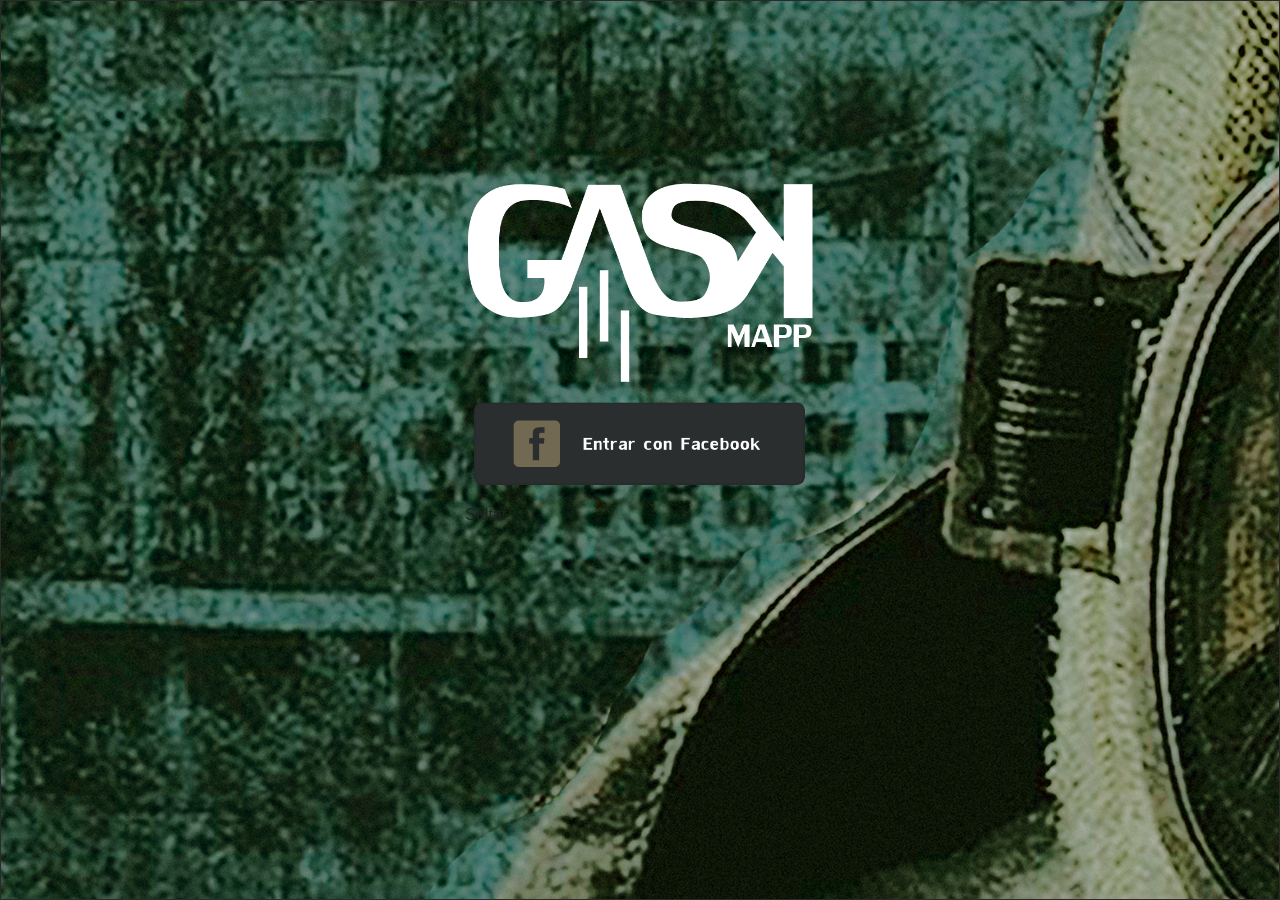
==== commit da83da56: "Update index.html" ====
--- a/index.html
+++ b/index.html
@@ -26,10 +26,11 @@
                 <img id="logotipo" src="img/logotipo.png" class="image" />
             </div>
             <div id="contEntrar" class="clearfix">
-                <a href="gas.html" id="login"><img id="entrar" src="img/entrar.png" class="image" /><a/>
+                <a href="gas.html" id="login"><img id="entrar" src="img/entrar.png" class="image" /><a/><br>
+                <a href="gas.html">Saltar<a/>
             </div>
         </div>
        
     </div>
     </body>
-</html>+</html>
--- a/index.css
+++ b/index.css
@@ -171,12 +171,9 @@
 #contLogin {
     float: none;
     height: 314.75px;
-    margin-left: auto;
-    margin-top: 155px;
+    margin: 14.078111% auto 0px;
     clear: none;
     width: 380.87px;
-    margin-right: auto;
-    margin-bottom: 0px;
 }
 
 #contLogotipo {
